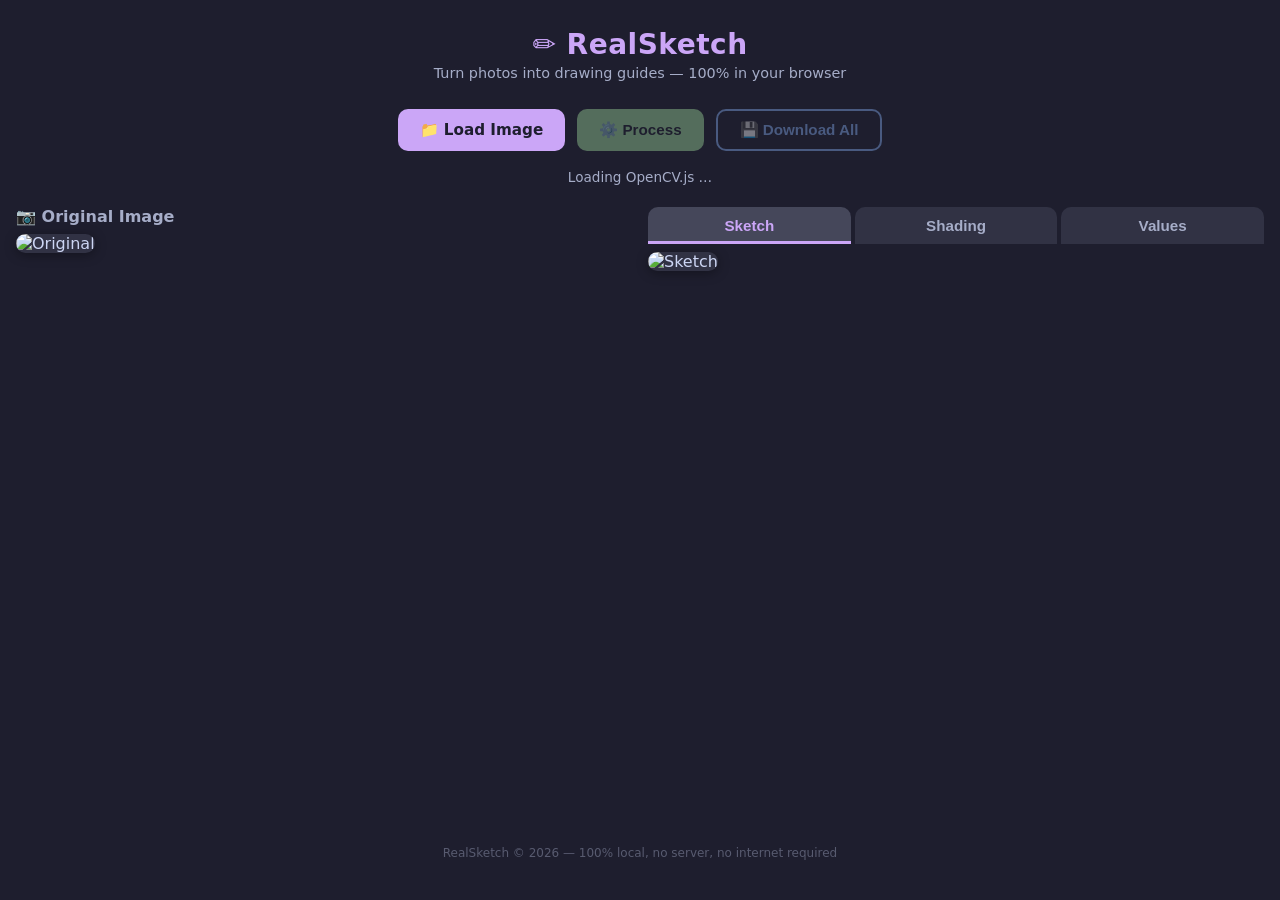
==== docs/index.html @ 071ecc67 "Side-by-side layout: original + result on wide, stacked on narrow" ====
<!doctype html>
<html lang="en">
    <head>
        <meta charset="UTF-8" />
        <meta name="viewport" content="width=device-width, initial-scale=1.0" />
        <title>RealSketch — Drawing Guide</title>

        <!-- PWA -->
        <link rel="manifest" href="manifest.json" />
        <meta name="theme-color" content="#cba6f7" />
        <meta name="apple-mobile-web-app-capable" content="yes" />
        <meta
            name="apple-mobile-web-app-status-bar-style"
            content="black-translucent"
        />
        <link rel="apple-touch-icon" href="icons/icon-192.png" />

        <!-- Styles -->
        <link rel="stylesheet" href="css/style.css" />
    </head>
    <body>
        <!-- HEADER -->
        <header class="app-header">
            <h1>&#x270F;&#xFE0F; RealSketch</h1>
            <p class="subtitle">
                Turn photos into drawing guides — 100% in your browser
            </p>
        </header>

        <!-- CONTROLS -->
        <section class="controls">
            <label class="btn btn-primary" id="btnLoad">
                &#128193; Load Image
                <input type="file" id="fileInput" accept="image/*" hidden />
            </label>
            <button class="btn btn-accent" id="btnProcess" disabled>
                &#9881;&#xFE0F; Process
            </button>
            <button class="btn btn-outline" id="btnExport" disabled>
                &#128190; Download All
            </button>
        </section>

        <!-- STATUS -->
        <div class="status-bar" id="statusBar">Loading OpenCV.js…</div>
        <div class="progress-wrap" id="progressWrap" hidden>
            <div class="progress-bar" id="progressBar"></div>
        </div>

        <!-- COMPARISON CONTAINER (side by side on wide, stacked on narrow) -->
        <section class="comparison" id="comparisonSection" hidden>
            <div class="comparison-panel">
                <h2>&#128247; Original Image</h2>
                <img id="originalImg" alt="Original" />
            </div>
            <div class="comparison-panel">
                <nav class="tabs">
                    <button class="tab active" data-tab="sketch">Sketch</button>
                    <button class="tab" data-tab="shading">Shading</button>
                    <button class="tab" data-tab="values">Values</button>
                </nav>
                <div class="tab-panels">
                    <div class="tab-panel active" id="panel-sketch">
                        <canvas id="canvasSketch" hidden></canvas>
                        <img id="imgSketch" alt="Sketch" />
                    </div>
                    <div class="tab-panel" id="panel-shading">
                        <canvas id="canvasShading" hidden></canvas>
                        <img id="imgShading" alt="Shading" />
                    </div>
                    <div class="tab-panel" id="panel-values">
                        <canvas id="canvasValues" hidden></canvas>
                        <img id="imgValues" alt="Values" />
                    </div>
                </div>
            </div>
        </section>

        <!-- FOOTER -->
        <footer class="app-footer">
            RealSketch &copy; 2026 &mdash; 100% local, no server, no internet
            required
        </footer>

        <!-- OpenCV.js from CDN -->
        <script
            async
            src="https://docs.opencv.org/4.9.0/opencv.js"
            onload="onOpenCvReady()"
            id="opencvjs"
        ></script>
        <!-- App -->
        <script src="js/processing.js"></script>
        <script src="js/app.js"></script>
    </body>
</html>
---- docs/css/style.css ----
/* ============================================================
   RealSketch PWA — Estilos
   Tema oscuro Catppuccin Mocha
   ============================================================ */

*,
*::before,
*::after {
    box-sizing: border-box;
    margin: 0;
    padding: 0;
}

:root {
    --bg: #1e1e2e;
    --surface: #313244;
    --surface2: #45475a;
    --overlay: #585b70;
    --text: #cdd6f4;
    --subtext: #a6adc8;
    --accent: #cba6f7;
    --green: #a6e3a1;
    --red: #f38ba8;
    --blue: #89b4fa;
    --radius: 10px;
    --shadow: 0 2px 12px rgba(0, 0, 0, 0.35);
}

html {
    scroll-behavior: smooth;
}

body {
    font-family:
        "Segoe UI",
        system-ui,
        -apple-system,
        sans-serif;
    background: var(--bg);
    color: var(--text);
    min-height: 100dvh;
    display: flex;
    flex-direction: column;
    align-items: center;
    padding: 0 16px 32px;
}

/* Header */
.app-header {
    text-align: center;
    padding: 28px 0 8px;
}
.app-header h1 {
    font-size: 1.75rem;
    color: var(--accent);
    letter-spacing: 0.5px;
}
.app-header .subtitle {
    font-size: 0.9rem;
    color: var(--subtext);
    margin-top: 4px;
}

/* Controls */
.controls {
    display: flex;
    gap: 12px;
    flex-wrap: wrap;
    justify-content: center;
    margin: 20px 0 12px;
}

.btn {
    display: inline-flex;
    align-items: center;
    gap: 6px;
    padding: 10px 22px;
    border: none;
    border-radius: var(--radius);
    font-size: 0.95rem;
    font-weight: 600;
    cursor: pointer;
    transition:
        background 0.2s,
        opacity 0.2s,
        transform 0.1s;
    user-select: none;
}
.btn:active {
    transform: scale(0.97);
}
.btn:disabled {
    opacity: 0.4;
    cursor: default;
}
.btn-primary {
    background: var(--accent);
    color: #1e1e2e;
}
.btn-primary:hover:not(:disabled) {
    background: #b48be8;
}
.btn-accent {
    background: var(--green);
    color: #1e1e2e;
}
.btn-accent:hover:not(:disabled) {
    background: #8fd694;
}
.btn-outline {
    background: transparent;
    color: var(--blue);
    border: 2px solid var(--blue);
}
.btn-outline:hover:not(:disabled) {
    background: rgba(137, 180, 250, 0.12);
}

/* Status */
.status-bar {
    width: 100%;
    max-width: 720px;
    text-align: center;
    font-size: 0.85rem;
    color: var(--subtext);
    padding: 6px 0;
}

/* Progress */
.progress-wrap {
    width: 100%;
    max-width: 720px;
    height: 6px;
    background: var(--surface);
    border-radius: 3px;
    overflow: hidden;
    margin-bottom: 12px;
}
.progress-bar {
    height: 100%;
    width: 0%;
    background: var(--accent);
    transition: width 0.3s ease;
}

/* Preview / Results — side-by-side comparison */
.comparison {
    width: 100%;
    max-width: 1400px;
    margin-top: 16px;
    display: flex;
    gap: 16px;
    align-items: flex-start;
}
.comparison-panel {
    flex: 1;
    min-width: 0;
}
.comparison-panel h2 {
    font-size: 1rem;
    color: var(--subtext);
    margin-bottom: 8px;
}
.comparison-panel img,
.tab-panel img {
    width: 100%;
    border-radius: var(--radius);
    box-shadow: var(--shadow);
    background: var(--surface);
}

/* Tabs */
.tabs {
    display: flex;
    gap: 4px;
    margin-bottom: 8px;
}
.tab {
    flex: 1;
    padding: 10px 0;
    background: var(--surface);
    color: var(--subtext);
    border: none;
    border-radius: var(--radius) var(--radius) 0 0;
    font-size: 0.95rem;
    font-weight: 600;
    cursor: pointer;
    transition:
        background 0.2s,
        color 0.2s;
}
.tab:hover {
    background: var(--surface2);
}
.tab.active {
    background: var(--surface2);
    color: var(--accent);
    box-shadow: inset 0 -3px 0 var(--accent);
}

.tab-panels {
    position: relative;
}
.tab-panel {
    display: none;
}
.tab-panel.active {
    display: block;
}

/* Footer */
.app-footer {
    margin-top: auto;
    padding: 24px 0 8px;
    font-size: 0.75rem;
    color: var(--overlay);
    text-align: center;
}

/* Responsive */
@media (max-width: 800px) {
    .comparison {
        flex-direction: column;
        max-width: 900px;
    }
    .comparison-panel {
        width: 100%;
    }
}
@media (max-width: 600px) {
    .app-header h1 {
        font-size: 1.35rem;
    }
    .btn {
        padding: 9px 14px;
        font-size: 0.88rem;
    }
    .tabs {
        gap: 2px;
    }
    .tab {
        font-size: 0.82rem;
        padding: 8px 0;
    }
}
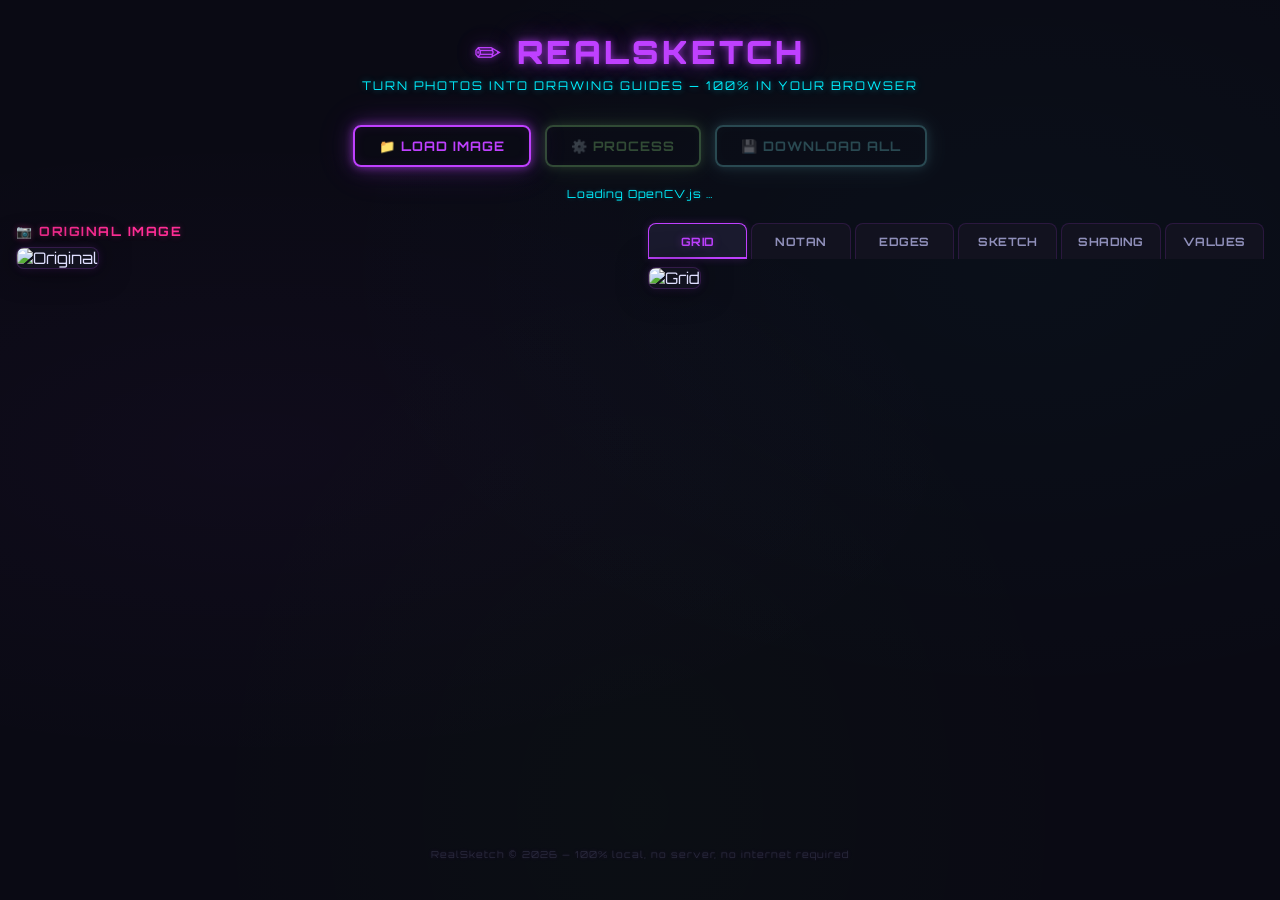
==== commit 2c36ada4: "Add Grid, Edge Map, Notan — 6 realism drawing guides" ====
--- a/docs/index.html
+++ b/docs/index.html
@@ -55,12 +55,27 @@
             </div>
             <div class="comparison-panel">
                 <nav class="tabs">
-                    <button class="tab active" data-tab="sketch">Sketch</button>
+                    <button class="tab active" data-tab="grid">Grid</button>
+                    <button class="tab" data-tab="notan">Notan</button>
+                    <button class="tab" data-tab="edges">Edges</button>
+                    <button class="tab" data-tab="sketch">Sketch</button>
                     <button class="tab" data-tab="shading">Shading</button>
                     <button class="tab" data-tab="values">Values</button>
                 </nav>
                 <div class="tab-panels">
-                    <div class="tab-panel active" id="panel-sketch">
+                    <div class="tab-panel active" id="panel-grid">
+                        <canvas id="canvasGrid" hidden></canvas>
+                        <img id="imgGrid" alt="Grid" />
+                    </div>
+                    <div class="tab-panel" id="panel-notan">
+                        <canvas id="canvasNotan" hidden></canvas>
+                        <img id="imgNotan" alt="Notan" />
+                    </div>
+                    <div class="tab-panel" id="panel-edges">
+                        <canvas id="canvasEdges" hidden></canvas>
+                        <img id="imgEdges" alt="Edges" />
+                    </div>
+                    <div class="tab-panel" id="panel-sketch">
                         <canvas id="canvasSketch" hidden></canvas>
                         <img id="imgSketch" alt="Sketch" />
                     </div>
--- a/docs/css/style.css
+++ b/docs/css/style.css
@@ -1,7 +1,9 @@
 /* ============================================================
-   RealSketch PWA — Estilos
-   Tema oscuro Catppuccin Mocha
+   RealSketch PWA — Neon 80s Theme
+   Retro neon glow lamps: purple, green, cyan, pink
    ============================================================ */
+
+@import url("https://fonts.googleapis.com/css2?family=Orbitron:wght@400;700;900&display=swap");
 
 *,
 *::before,
@@ -12,18 +14,22 @@
 }
 
 :root {
-    --bg: #1e1e2e;
-    --surface: #313244;
-    --surface2: #45475a;
-    --overlay: #585b70;
-    --text: #cdd6f4;
-    --subtext: #a6adc8;
-    --accent: #cba6f7;
-    --green: #a6e3a1;
-    --red: #f38ba8;
-    --blue: #89b4fa;
-    --radius: 10px;
-    --shadow: 0 2px 12px rgba(0, 0, 0, 0.35);
+    --bg: #0a0a14;
+    --surface: #12121f;
+    --surface2: #1a1a2e;
+    --overlay: #2a2a3e;
+    --text: #e0e0ff;
+    --subtext: #9090bb;
+    --neon-purple: #bf40ff;
+    --neon-pink: #ff2d95;
+    --neon-green: #39ff14;
+    --neon-cyan: #00f0ff;
+    --neon-blue: #4d6dff;
+    --radius: 8px;
+    --glow-purple: 0 0 8px #bf40ff88, 0 0 20px #bf40ff44, 0 0 40px #bf40ff22;
+    --glow-green: 0 0 8px #39ff1488, 0 0 20px #39ff1444, 0 0 40px #39ff1422;
+    --glow-cyan: 0 0 8px #00f0ff88, 0 0 20px #00f0ff44, 0 0 40px #00f0ff22;
+    --glow-pink: 0 0 8px #ff2d9588, 0 0 20px #ff2d9544, 0 0 40px #ff2d9522;
 }
 
 html {
@@ -31,12 +37,12 @@
 }
 
 body {
-    font-family:
-        "Segoe UI",
-        system-ui,
-        -apple-system,
-        sans-serif;
+    font-family: "Orbitron", "Segoe UI", system-ui, sans-serif;
     background: var(--bg);
+    background-image:
+        radial-gradient(ellipse at 20% 50%, #bf40ff08 0%, transparent 50%),
+        radial-gradient(ellipse at 80% 30%, #00f0ff06 0%, transparent 50%),
+        radial-gradient(ellipse at 50% 90%, #39ff1405 0%, transparent 50%);
     color: var(--text);
     min-height: 100dvh;
     display: flex;
@@ -45,75 +51,181 @@
     padding: 0 16px 32px;
 }
 
+/* ---- Neon flicker keyframes ---- */
+@keyframes neonFlicker {
+    0%,
+    19%,
+    21%,
+    23%,
+    25%,
+    54%,
+    56%,
+    100% {
+        opacity: 1;
+    }
+    20%,
+    24%,
+    55% {
+        opacity: 0.85;
+    }
+}
+@keyframes neonPulse {
+    0%,
+    100% {
+        text-shadow:
+            0 0 7px #bf40ffaa,
+            0 0 20px #bf40ff66,
+            0 0 42px #bf40ff33,
+            0 0 80px #bf40ff18;
+    }
+    50% {
+        text-shadow:
+            0 0 4px #bf40ff88,
+            0 0 14px #bf40ff44,
+            0 0 28px #bf40ff22,
+            0 0 55px #bf40ff10;
+    }
+}
+@keyframes clickFlash {
+    0% {
+        filter: brightness(1);
+    }
+    50% {
+        filter: brightness(1.8);
+    }
+    100% {
+        filter: brightness(1);
+    }
+}
+
 /* Header */
 .app-header {
     text-align: center;
-    padding: 28px 0 8px;
+    padding: 32px 0 8px;
 }
 .app-header h1 {
-    font-size: 1.75rem;
-    color: var(--accent);
-    letter-spacing: 0.5px;
+    font-size: 2rem;
+    font-weight: 900;
+    color: var(--neon-purple);
+    letter-spacing: 3px;
+    text-transform: uppercase;
+    text-shadow:
+        0 0 7px #bf40ffaa,
+        0 0 20px #bf40ff66,
+        0 0 42px #bf40ff33,
+        0 0 80px #bf40ff18;
+    animation:
+        neonPulse 3s ease-in-out infinite,
+        neonFlicker 8s linear infinite;
 }
 .app-header .subtitle {
-    font-size: 0.9rem;
-    color: var(--subtext);
-    margin-top: 4px;
+    font-size: 0.75rem;
+    font-weight: 400;
+    color: var(--neon-cyan);
+    text-shadow:
+        0 0 6px #00f0ff66,
+        0 0 15px #00f0ff33;
+    margin-top: 6px;
+    letter-spacing: 2px;
+    text-transform: uppercase;
 }
 
 /* Controls */
 .controls {
     display: flex;
-    gap: 12px;
+    gap: 14px;
     flex-wrap: wrap;
     justify-content: center;
-    margin: 20px 0 12px;
+    margin: 24px 0 14px;
 }
 
 .btn {
     display: inline-flex;
     align-items: center;
     gap: 6px;
-    padding: 10px 22px;
-    border: none;
+    padding: 11px 24px;
+    border: 2px solid transparent;
     border-radius: var(--radius);
-    font-size: 0.95rem;
-    font-weight: 600;
+    font-family: "Orbitron", sans-serif;
+    font-size: 0.82rem;
+    font-weight: 700;
+    letter-spacing: 1px;
+    text-transform: uppercase;
     cursor: pointer;
-    transition:
-        background 0.2s,
-        opacity 0.2s,
-        transform 0.1s;
+    transition: all 0.2s ease;
     user-select: none;
-}
-.btn:active {
-    transform: scale(0.97);
+    position: relative;
+    overflow: hidden;
+}
+.btn::after {
+    content: "";
+    position: absolute;
+    inset: 0;
+    opacity: 0;
+    transition: opacity 0.15s;
+}
+.btn:active:not(:disabled) {
+    animation: clickFlash 0.25s ease;
+    transform: scale(0.95);
 }
 .btn:disabled {
-    opacity: 0.4;
+    opacity: 0.3;
     cursor: default;
-}
+    filter: grayscale(0.6);
+}
+
+/* Primary — neon purple */
 .btn-primary {
-    background: var(--accent);
-    color: #1e1e2e;
+    background: transparent;
+    color: var(--neon-purple);
+    border-color: var(--neon-purple);
+    box-shadow:
+        var(--glow-purple),
+        inset 0 0 12px #bf40ff15;
 }
 .btn-primary:hover:not(:disabled) {
-    background: #b48be8;
-}
+    background: #bf40ff18;
+    box-shadow:
+        0 0 12px #bf40ffaa,
+        0 0 30px #bf40ff66,
+        0 0 60px #bf40ff33,
+        inset 0 0 20px #bf40ff20;
+}
+
+/* Accent — neon green */
 .btn-accent {
-    background: var(--green);
-    color: #1e1e2e;
+    background: transparent;
+    color: var(--neon-green);
+    border-color: var(--neon-green);
+    box-shadow:
+        var(--glow-green),
+        inset 0 0 12px #39ff1415;
 }
 .btn-accent:hover:not(:disabled) {
-    background: #8fd694;
-}
+    background: #39ff1418;
+    box-shadow:
+        0 0 12px #39ff14aa,
+        0 0 30px #39ff1466,
+        0 0 60px #39ff1433,
+        inset 0 0 20px #39ff1420;
+}
+
+/* Outline — neon cyan */
 .btn-outline {
     background: transparent;
-    color: var(--blue);
-    border: 2px solid var(--blue);
+    color: var(--neon-cyan);
+    border-color: var(--neon-cyan);
+    box-shadow:
+        var(--glow-cyan),
+        inset 0 0 12px #00f0ff15;
 }
 .btn-outline:hover:not(:disabled) {
-    background: rgba(137, 180, 250, 0.12);
+    background: #00f0ff18;
+    box-shadow:
+        0 0 12px #00f0ffaa,
+        0 0 30px #00f0ff66,
+        0 0 60px #00f0ff33,
+        inset 0 0 20px #00f0ff20;
 }
 
 /* Status */
@@ -121,29 +233,36 @@
     width: 100%;
     max-width: 720px;
     text-align: center;
-    font-size: 0.85rem;
-    color: var(--subtext);
+    font-size: 0.7rem;
+    font-weight: 400;
+    color: var(--neon-cyan);
+    text-shadow: 0 0 4px #00f0ff44;
     padding: 6px 0;
+    letter-spacing: 1px;
 }
 
 /* Progress */
 .progress-wrap {
     width: 100%;
     max-width: 720px;
-    height: 6px;
+    height: 4px;
     background: var(--surface);
-    border-radius: 3px;
+    border-radius: 2px;
     overflow: hidden;
     margin-bottom: 12px;
+    box-shadow: inset 0 0 4px #0004;
 }
 .progress-bar {
     height: 100%;
     width: 0%;
-    background: var(--accent);
+    background: linear-gradient(90deg, var(--neon-green), var(--neon-cyan));
+    box-shadow:
+        0 0 8px #39ff1466,
+        0 0 16px #00f0ff44;
     transition: width 0.3s ease;
 }
 
-/* Preview / Results — side-by-side comparison */
+/* Comparison — side-by-side */
 .comparison {
     width: 100%;
     max-width: 1400px;
@@ -157,15 +276,22 @@
     min-width: 0;
 }
 .comparison-panel h2 {
-    font-size: 1rem;
-    color: var(--subtext);
+    font-size: 0.8rem;
+    font-weight: 700;
+    color: var(--neon-pink);
+    text-shadow: 0 0 6px #ff2d9555;
     margin-bottom: 8px;
+    letter-spacing: 1.5px;
+    text-transform: uppercase;
 }
 .comparison-panel img,
 .tab-panel img {
     width: 100%;
     border-radius: var(--radius);
-    box-shadow: var(--shadow);
+    border: 1px solid #bf40ff30;
+    box-shadow:
+        0 0 10px #bf40ff22,
+        0 0 30px #0008;
     background: var(--surface);
 }
 
@@ -177,25 +303,40 @@
 }
 .tab {
     flex: 1;
-    padding: 10px 0;
+    padding: 10px 2px;
     background: var(--surface);
     color: var(--subtext);
-    border: none;
+    border: 1px solid #bf40ff25;
+    border-bottom: none;
     border-radius: var(--radius) var(--radius) 0 0;
-    font-size: 0.95rem;
-    font-weight: 600;
+    font-family: "Orbitron", sans-serif;
+    font-size: 0.72rem;
+    font-weight: 700;
+    letter-spacing: 0.5px;
+    text-transform: uppercase;
     cursor: pointer;
-    transition:
-        background 0.2s,
-        color 0.2s;
+    transition: all 0.2s;
+    white-space: nowrap;
+    overflow: hidden;
+    text-overflow: ellipsis;
+    min-width: 0;
 }
 .tab:hover {
     background: var(--surface2);
+    color: var(--neon-purple);
+    text-shadow: 0 0 6px #bf40ff44;
 }
 .tab.active {
     background: var(--surface2);
-    color: var(--accent);
-    box-shadow: inset 0 -3px 0 var(--accent);
+    color: var(--neon-purple);
+    text-shadow: 0 0 8px #bf40ff66;
+    border-color: var(--neon-purple);
+    box-shadow:
+        inset 0 -2px 0 var(--neon-purple),
+        0 0 8px #bf40ff33;
+}
+.tab:active {
+    animation: clickFlash 0.2s ease;
 }
 
 .tab-panels {
@@ -212,9 +353,12 @@
 .app-footer {
     margin-top: auto;
     padding: 24px 0 8px;
-    font-size: 0.75rem;
+    font-size: 0.6rem;
+    font-weight: 400;
     color: var(--overlay);
     text-align: center;
+    letter-spacing: 1px;
+    text-shadow: 0 0 4px #bf40ff22;
 }
 
 /* Responsive */
@@ -229,17 +373,21 @@
 }
 @media (max-width: 600px) {
     .app-header h1 {
-        font-size: 1.35rem;
+        font-size: 1.4rem;
+        letter-spacing: 2px;
     }
     .btn {
         padding: 9px 14px;
-        font-size: 0.88rem;
+        font-size: 0.75rem;
     }
     .tabs {
         gap: 2px;
+        flex-wrap: wrap;
     }
     .tab {
-        font-size: 0.82rem;
-        padding: 8px 0;
-    }
-}
+        font-size: 0.58rem;
+        padding: 7px 2px;
+        letter-spacing: 0;
+        min-width: calc(33% - 2px);
+    }
+}
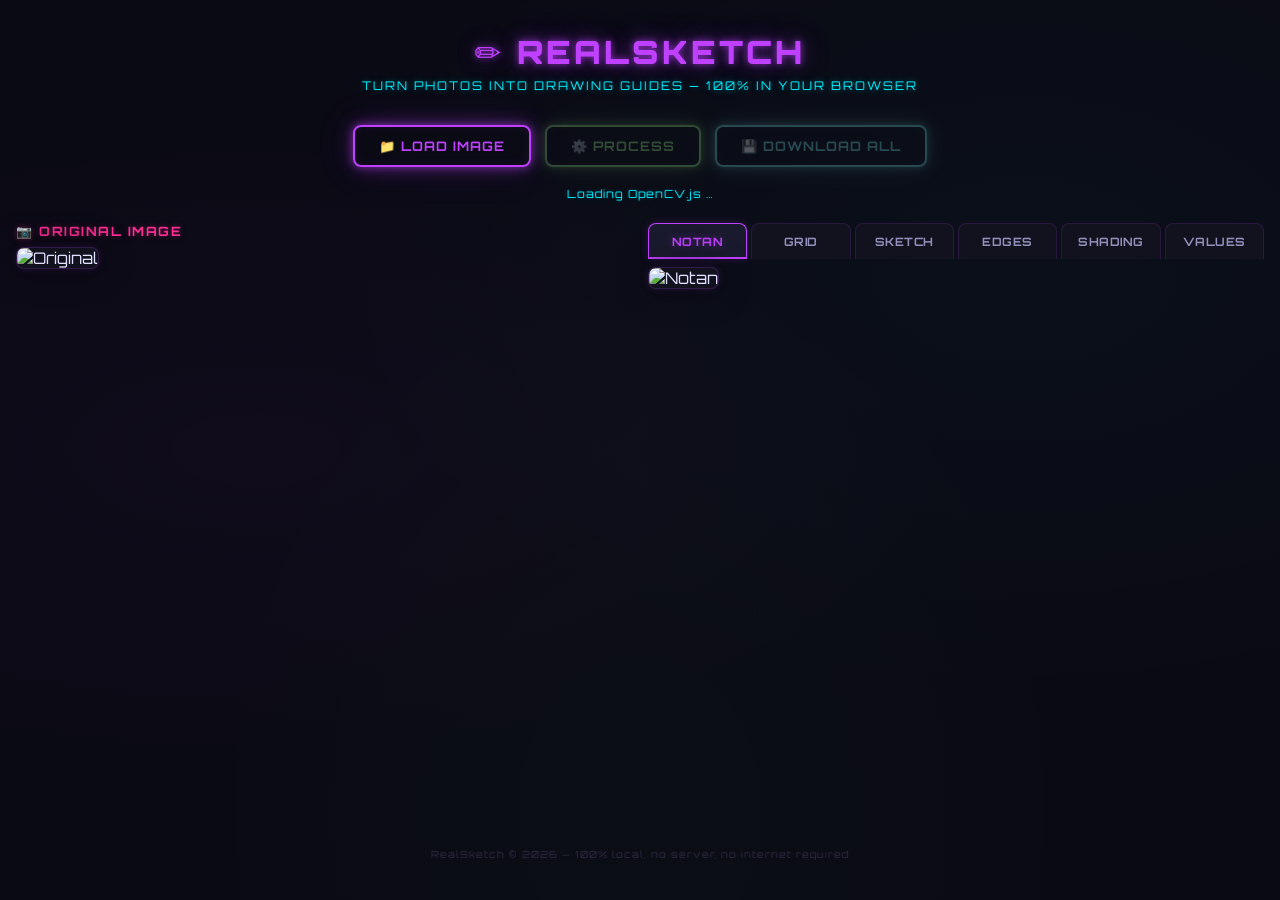
==== commit 2d348d42: "Reorder tabs to real graphite workflow: Notan > Grid > Sketch > Edges > Shading > Values" ====
--- a/docs/index.html
+++ b/docs/index.html
@@ -55,29 +55,29 @@
             </div>
             <div class="comparison-panel">
                 <nav class="tabs">
-                    <button class="tab active" data-tab="grid">Grid</button>
-                    <button class="tab" data-tab="notan">Notan</button>
+                    <button class="tab active" data-tab="notan">Notan</button>
+                    <button class="tab" data-tab="grid">Grid</button>
+                    <button class="tab" data-tab="sketch">Sketch</button>
                     <button class="tab" data-tab="edges">Edges</button>
-                    <button class="tab" data-tab="sketch">Sketch</button>
                     <button class="tab" data-tab="shading">Shading</button>
                     <button class="tab" data-tab="values">Values</button>
                 </nav>
                 <div class="tab-panels">
-                    <div class="tab-panel active" id="panel-grid">
+                    <div class="tab-panel active" id="panel-notan">
+                        <canvas id="canvasNotan" hidden></canvas>
+                        <img id="imgNotan" alt="Notan" />
+                    </div>
+                    <div class="tab-panel" id="panel-grid">
                         <canvas id="canvasGrid" hidden></canvas>
                         <img id="imgGrid" alt="Grid" />
                     </div>
-                    <div class="tab-panel" id="panel-notan">
-                        <canvas id="canvasNotan" hidden></canvas>
-                        <img id="imgNotan" alt="Notan" />
+                    <div class="tab-panel" id="panel-sketch">
+                        <canvas id="canvasSketch" hidden></canvas>
+                        <img id="imgSketch" alt="Sketch" />
                     </div>
                     <div class="tab-panel" id="panel-edges">
                         <canvas id="canvasEdges" hidden></canvas>
                         <img id="imgEdges" alt="Edges" />
-                    </div>
-                    <div class="tab-panel" id="panel-sketch">
-                        <canvas id="canvasSketch" hidden></canvas>
-                        <img id="imgSketch" alt="Sketch" />
                     </div>
                     <div class="tab-panel" id="panel-shading">
                         <canvas id="canvasShading" hidden></canvas>
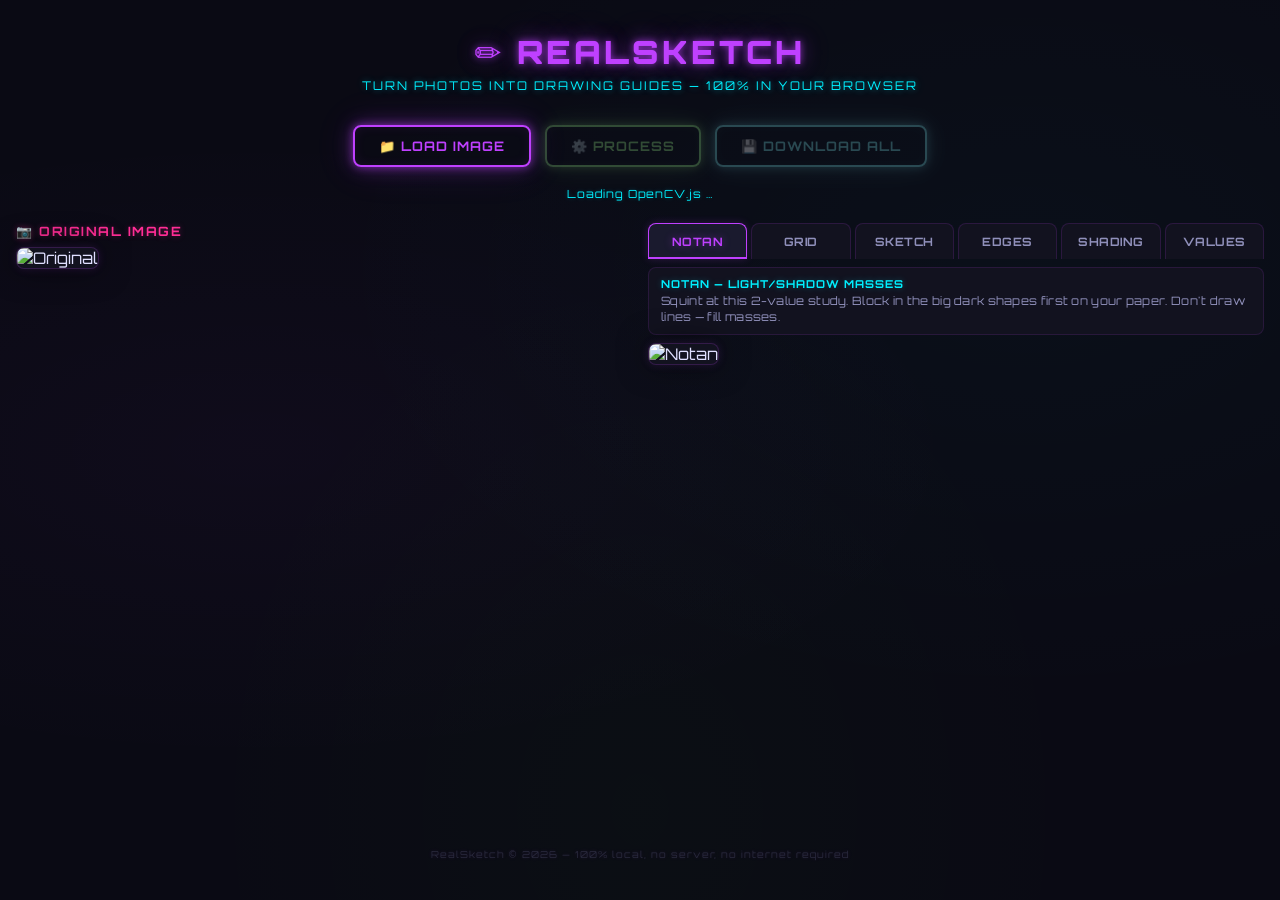
==== commit 471693df: "Add brief drawing instructions to each tab panel" ====
--- a/docs/index.html
+++ b/docs/index.html
@@ -64,26 +64,65 @@
                 </nav>
                 <div class="tab-panels">
                     <div class="tab-panel active" id="panel-notan">
+                        <div class="tab-info">
+                            <strong>Notan — Light/Shadow Masses</strong><br />
+                            Squint at this 2-value study. Block in the big dark
+                            shapes first on your paper. Don't draw lines — fill
+                            masses.
+                        </div>
                         <canvas id="canvasNotan" hidden></canvas>
                         <img id="imgNotan" alt="Notan" />
                     </div>
                     <div class="tab-panel" id="panel-grid">
+                        <div class="tab-info">
+                            <strong>Grid — Proportion Transfer</strong><br />
+                            Draw this same grid lightly on your paper. Copy what
+                            you see in each square, one at a time. Check
+                            alignment at intersections.
+                        </div>
                         <canvas id="canvasGrid" hidden></canvas>
                         <img id="imgGrid" alt="Grid" />
                     </div>
                     <div class="tab-panel" id="panel-sketch">
+                        <div class="tab-info">
+                            <strong>Sketch — Contour Lines</strong><br />
+                            Use light pressure (HB/2H). Trace the main contours
+                            — don't detail yet. Focus on accurate shapes and
+                            placement.
+                        </div>
                         <canvas id="canvasSketch" hidden></canvas>
                         <img id="imgSketch" alt="Sketch" />
                     </div>
                     <div class="tab-panel" id="panel-edges">
+                        <div class="tab-info">
+                            <strong>Edges — Hard / Medium / Soft</strong><br />
+                            Hard edges = sharp pencil, firm strokes. Soft edges
+                            = blend with stump or tissue. Lost edges = let tones
+                            merge. This is what makes realism.
+                        </div>
                         <canvas id="canvasEdges" hidden></canvas>
                         <img id="imgEdges" alt="Edges" />
                     </div>
                     <div class="tab-panel" id="panel-shading">
+                        <div class="tab-info">
+                            <strong
+                                >Shading — Value Zones &amp; Light
+                                Direction</strong
+                            ><br />
+                            Lay in 4 value zones from light to dark. Follow the
+                            arrow for light direction. Build layers gradually —
+                            darks last.
+                        </div>
                         <canvas id="canvasShading" hidden></canvas>
                         <img id="imgShading" alt="Shading" />
                     </div>
                     <div class="tab-panel" id="panel-values">
+                        <div class="tab-info">
+                            <strong>Values — Full Tonal Map</strong><br />
+                            Compare your drawing to this 5-level map. Squint to
+                            check if your darks are dark enough and lights are
+                            preserved. Adjust until they match.
+                        </div>
                         <canvas id="canvasValues" hidden></canvas>
                         <img id="imgValues" alt="Values" />
                     </div>
--- a/docs/css/style.css
+++ b/docs/css/style.css
@@ -349,6 +349,27 @@
     display: block;
 }
 
+/* Tab instruction blurb */
+.tab-info {
+    padding: 8px 12px;
+    margin-bottom: 8px;
+    font-size: 0.72rem;
+    line-height: 1.45;
+    color: var(--subtext);
+    background: var(--surface);
+    border: 1px solid #bf40ff20;
+    border-radius: var(--radius);
+    letter-spacing: 0.3px;
+}
+.tab-info strong {
+    color: var(--neon-cyan);
+    font-family: "Orbitron", sans-serif;
+    font-size: 0.68rem;
+    text-transform: uppercase;
+    letter-spacing: 1px;
+    text-shadow: 0 0 6px #00f0ff44;
+}
+
 /* Footer */
 .app-footer {
     margin-top: auto;
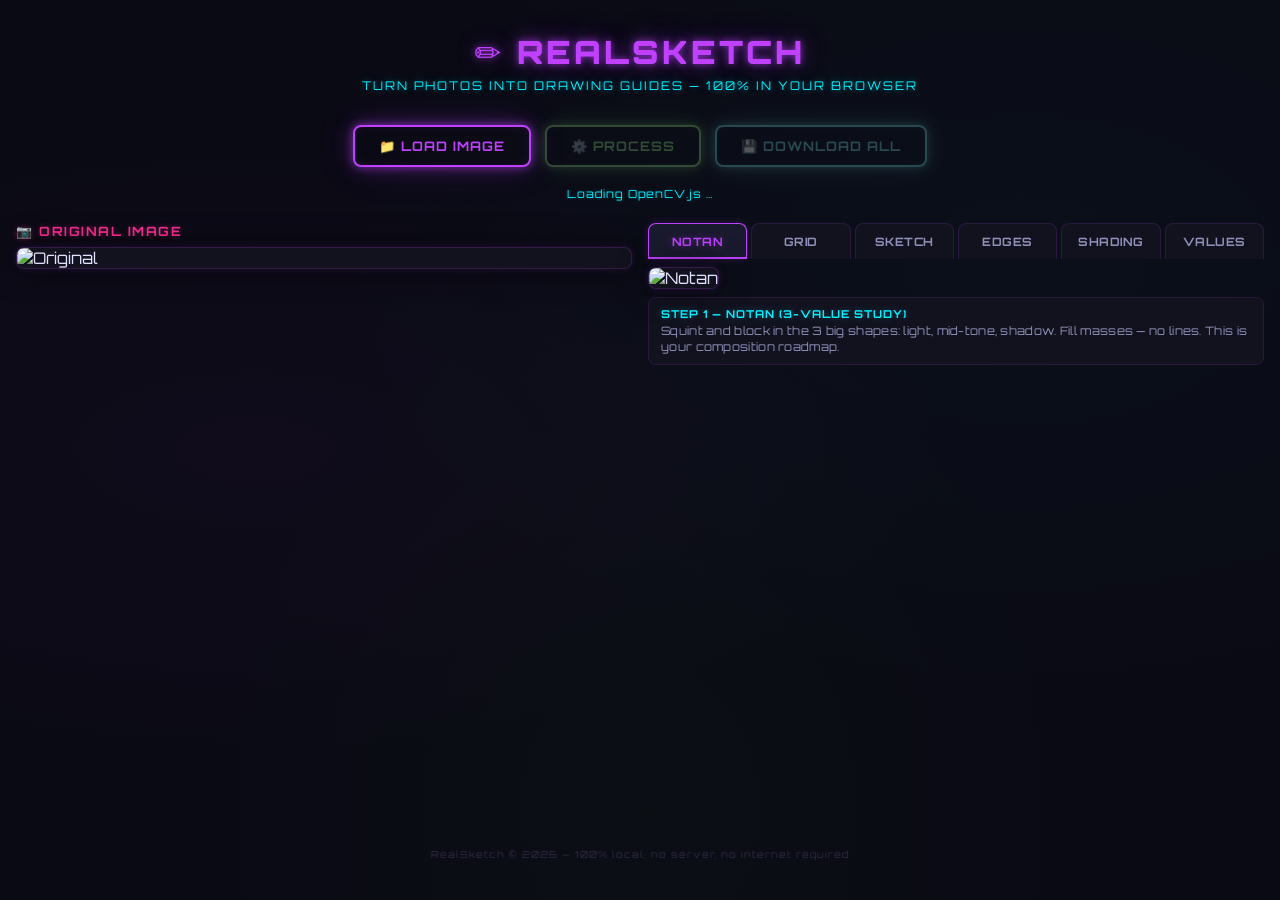
==== commit f2575fd6: "Improve realism tools: 3-val Notan, colored edges on faded photo, clean grid, align panels" ====
--- a/docs/index.html
+++ b/docs/index.html
@@ -64,67 +64,73 @@
                 </nav>
                 <div class="tab-panels">
                     <div class="tab-panel active" id="panel-notan">
-                        <div class="tab-info">
-                            <strong>Notan — Light/Shadow Masses</strong><br />
-                            Squint at this 2-value study. Block in the big dark
-                            shapes first on your paper. Don't draw lines — fill
-                            masses.
-                        </div>
                         <canvas id="canvasNotan" hidden></canvas>
                         <img id="imgNotan" alt="Notan" />
+                        <div class="tab-info">
+                            <strong>Step 1 — Notan (3-Value Study)</strong
+                            ><br />
+                            Squint and block in the 3 big shapes: light,
+                            mid-tone, shadow. Fill masses — no lines. This is
+                            your composition roadmap.
+                        </div>
                     </div>
                     <div class="tab-panel" id="panel-grid">
-                        <div class="tab-info">
-                            <strong>Grid — Proportion Transfer</strong><br />
-                            Draw this same grid lightly on your paper. Copy what
-                            you see in each square, one at a time. Check
-                            alignment at intersections.
-                        </div>
                         <canvas id="canvasGrid" hidden></canvas>
                         <img id="imgGrid" alt="Grid" />
+                        <div class="tab-info">
+                            <strong>Step 2 — Grid (Proportion Transfer)</strong
+                            ><br />
+                            Draw this grid lightly on your paper. Copy one
+                            square at a time. Use the center lines to anchor key
+                            features (eyes, nose).
+                        </div>
                     </div>
                     <div class="tab-panel" id="panel-sketch">
+                        <canvas id="canvasSketch" hidden></canvas>
+                        <img id="imgSketch" alt="Sketch" />
                         <div class="tab-info">
-                            <strong>Sketch — Contour Lines</strong><br />
-                            Use light pressure (HB/2H). Trace the main contours
-                            — don't detail yet. Focus on accurate shapes and
+                            <strong>Step 3 — Sketch (Contour Lines)</strong
+                            ><br />
+                            Light pressure (HB/2H). Trace main contours only —
+                            don't detail yet. Focus on accurate shapes and
                             placement.
                         </div>
-                        <canvas id="canvasSketch" hidden></canvas>
-                        <img id="imgSketch" alt="Sketch" />
                     </div>
                     <div class="tab-panel" id="panel-edges">
-                        <div class="tab-info">
-                            <strong>Edges — Hard / Medium / Soft</strong><br />
-                            Hard edges = sharp pencil, firm strokes. Soft edges
-                            = blend with stump or tissue. Lost edges = let tones
-                            merge. This is what makes realism.
-                        </div>
                         <canvas id="canvasEdges" hidden></canvas>
                         <img id="imgEdges" alt="Edges" />
+                        <div class="tab-info">
+                            <strong
+                                >Step 4 — Edges (Hard / Medium / Soft)</strong
+                            ><br />
+                            Hard edges (red) = sharp pencil, firm strokes.
+                            Medium (yellow) = controlled. Soft (blue) = blend
+                            with stump. This is what makes realism.
+                        </div>
                     </div>
                     <div class="tab-panel" id="panel-shading">
+                        <canvas id="canvasShading" hidden></canvas>
+                        <img id="imgShading" alt="Shading" />
                         <div class="tab-info">
                             <strong
-                                >Shading — Value Zones &amp; Light
-                                Direction</strong
+                                >Step 5 — Shading (Value Zones &amp;
+                                Light)</strong
                             ><br />
                             Lay in 4 value zones from light to dark. Follow the
                             arrow for light direction. Build layers gradually —
                             darks last.
                         </div>
-                        <canvas id="canvasShading" hidden></canvas>
-                        <img id="imgShading" alt="Shading" />
                     </div>
                     <div class="tab-panel" id="panel-values">
-                        <div class="tab-info">
-                            <strong>Values — Full Tonal Map</strong><br />
-                            Compare your drawing to this 5-level map. Squint to
-                            check if your darks are dark enough and lights are
-                            preserved. Adjust until they match.
-                        </div>
                         <canvas id="canvasValues" hidden></canvas>
                         <img id="imgValues" alt="Values" />
+                        <div class="tab-info">
+                            <strong>Step 6 — Values (Full Tonal Map)</strong
+                            ><br />
+                            Compare your drawing to this 5-level map. Squint to
+                            check: are darks dark enough? Lights preserved?
+                            Adjust until they match.
+                        </div>
                     </div>
                 </div>
             </div>
--- a/docs/css/style.css
+++ b/docs/css/style.css
@@ -272,6 +272,10 @@
     align-items: flex-start;
 }
 .comparison-panel {
+    display: flex;
+    flex-direction: column;
+}
+.comparison-panel {
     flex: 1;
     min-width: 0;
 }
@@ -349,10 +353,11 @@
     display: block;
 }
 
-/* Tab instruction blurb */
+/* Tab instruction blurb (below image) */
 .tab-info {
     padding: 8px 12px;
-    margin-bottom: 8px;
+    margin-top: 8px;
+    margin-bottom: 0;
     font-size: 0.72rem;
     line-height: 1.45;
     color: var(--subtext);
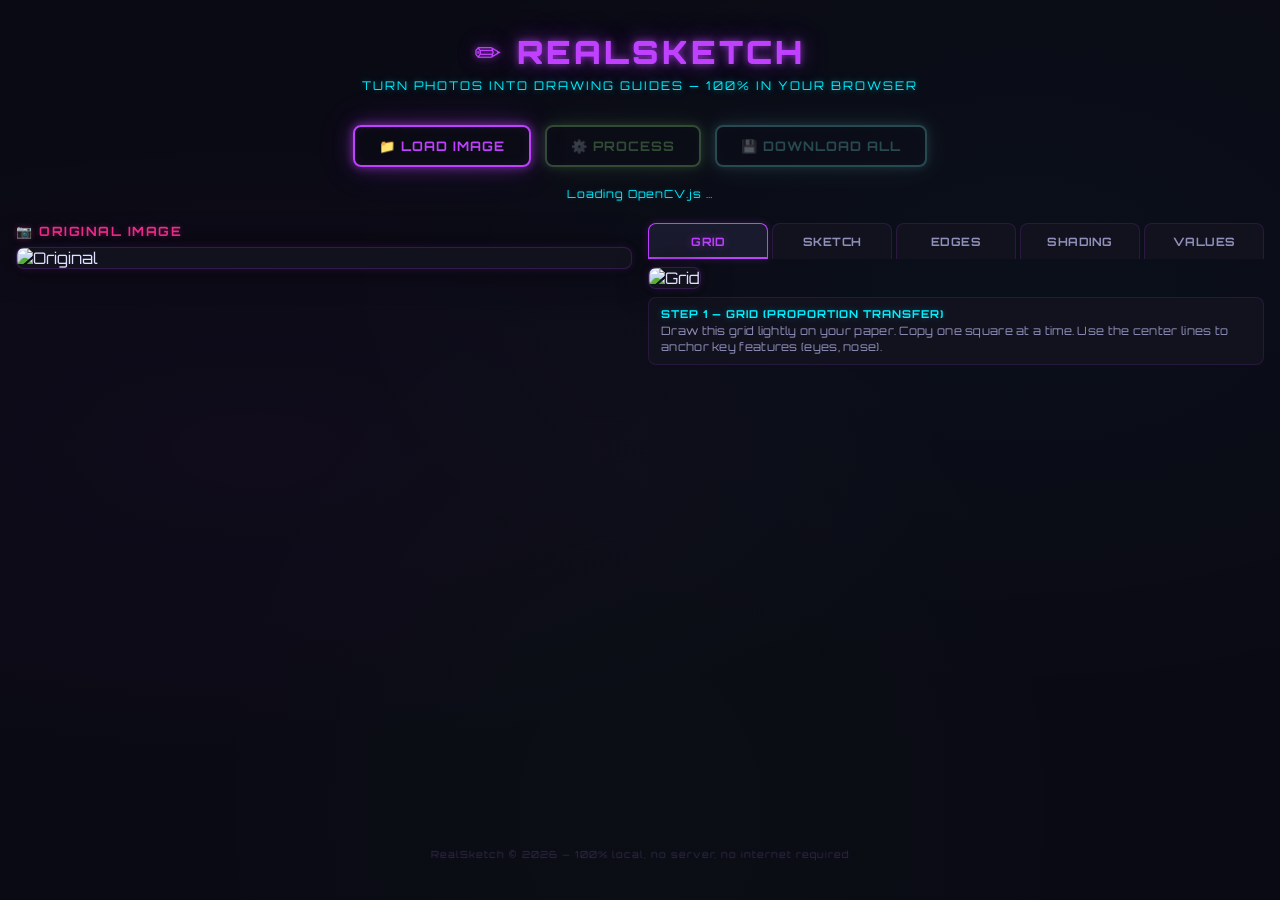
==== commit 6fc0e894: "Remove Notan tab — 5 guides: Grid, Sketch, Edges, Shading, Values" ====
--- a/docs/index.html
+++ b/docs/index.html
@@ -55,30 +55,18 @@
             </div>
             <div class="comparison-panel">
                 <nav class="tabs">
-                    <button class="tab active" data-tab="notan">Notan</button>
-                    <button class="tab" data-tab="grid">Grid</button>
+                    <button class="tab active" data-tab="grid">Grid</button>
                     <button class="tab" data-tab="sketch">Sketch</button>
                     <button class="tab" data-tab="edges">Edges</button>
                     <button class="tab" data-tab="shading">Shading</button>
                     <button class="tab" data-tab="values">Values</button>
                 </nav>
                 <div class="tab-panels">
-                    <div class="tab-panel active" id="panel-notan">
-                        <canvas id="canvasNotan" hidden></canvas>
-                        <img id="imgNotan" alt="Notan" />
-                        <div class="tab-info">
-                            <strong>Step 1 — Notan (3-Value Study)</strong
-                            ><br />
-                            Squint and block in the 3 big shapes: light,
-                            mid-tone, shadow. Fill masses — no lines. This is
-                            your composition roadmap.
-                        </div>
-                    </div>
-                    <div class="tab-panel" id="panel-grid">
+                    <div class="tab-panel active" id="panel-grid">
                         <canvas id="canvasGrid" hidden></canvas>
                         <img id="imgGrid" alt="Grid" />
                         <div class="tab-info">
-                            <strong>Step 2 — Grid (Proportion Transfer)</strong
+                            <strong>Step 1 — Grid (Proportion Transfer)</strong
                             ><br />
                             Draw this grid lightly on your paper. Copy one
                             square at a time. Use the center lines to anchor key
@@ -89,7 +77,7 @@
                         <canvas id="canvasSketch" hidden></canvas>
                         <img id="imgSketch" alt="Sketch" />
                         <div class="tab-info">
-                            <strong>Step 3 — Sketch (Contour Lines)</strong
+                            <strong>Step 2 — Sketch (Contour Lines)</strong
                             ><br />
                             Light pressure (HB/2H). Trace main contours only —
                             don't detail yet. Focus on accurate shapes and
@@ -101,7 +89,7 @@
                         <img id="imgEdges" alt="Edges" />
                         <div class="tab-info">
                             <strong
-                                >Step 4 — Edges (Hard / Medium / Soft)</strong
+                                >Step 3 — Edges (Hard / Medium / Soft)</strong
                             ><br />
                             Hard edges (red) = sharp pencil, firm strokes.
                             Medium (yellow) = controlled. Soft (blue) = blend
@@ -113,7 +101,7 @@
                         <img id="imgShading" alt="Shading" />
                         <div class="tab-info">
                             <strong
-                                >Step 5 — Shading (Value Zones &amp;
+                                >Step 4 — Shading (Value Zones &amp;
                                 Light)</strong
                             ><br />
                             Lay in 4 value zones from light to dark. Follow the
@@ -125,7 +113,7 @@
                         <canvas id="canvasValues" hidden></canvas>
                         <img id="imgValues" alt="Values" />
                         <div class="tab-info">
-                            <strong>Step 6 — Values (Full Tonal Map)</strong
+                            <strong>Step 5 — Values (Full Tonal Map)</strong
                             ><br />
                             Compare your drawing to this 5-level map. Squint to
                             check: are darks dark enough? Lights preserved?
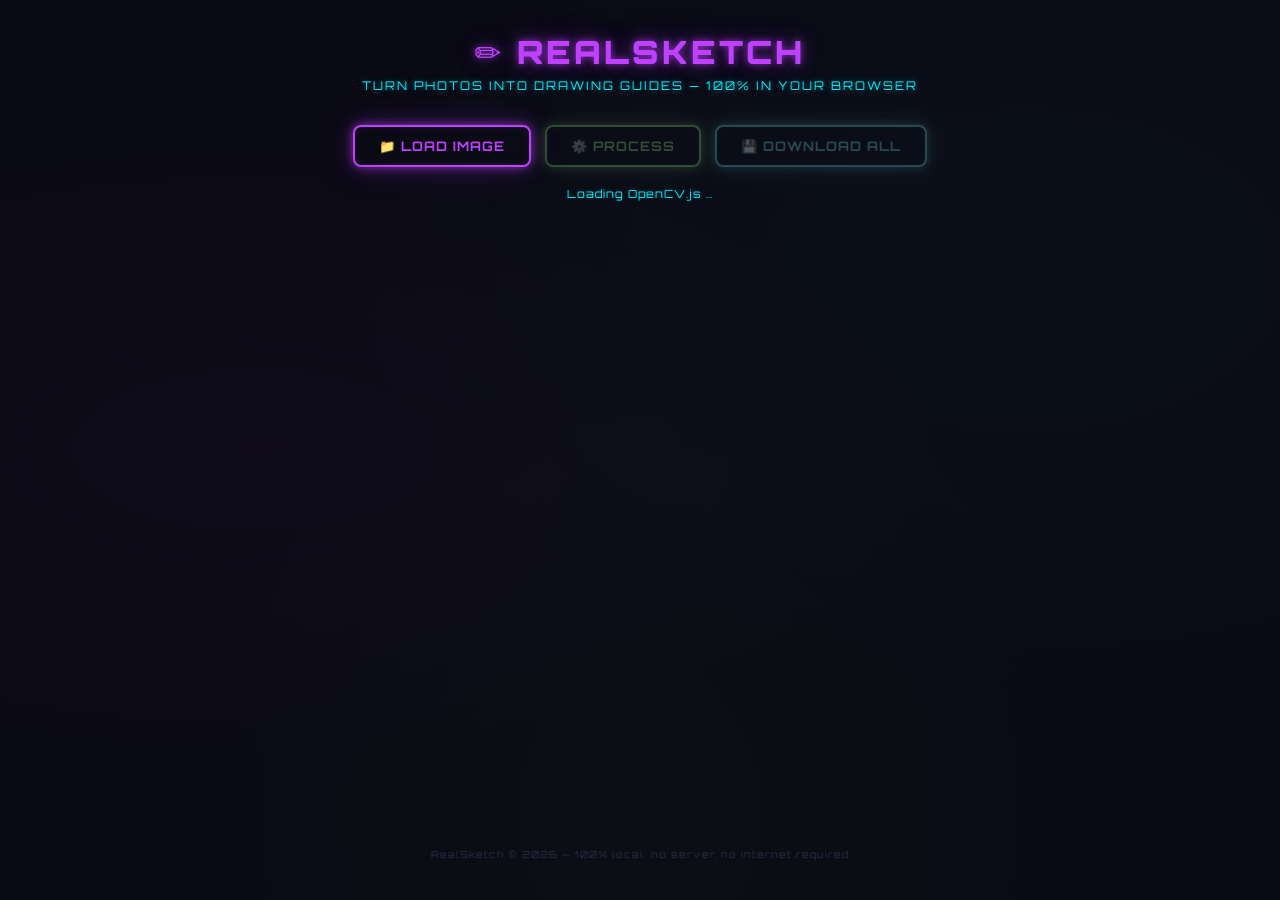
==== commit fb94b27f: "Hide comparison section until image is loaded" ====
--- a/docs/index.html
+++ b/docs/index.html
@@ -48,7 +48,7 @@
         </div>
 
         <!-- COMPARISON CONTAINER (side by side on wide, stacked on narrow) -->
-        <section class="comparison" id="comparisonSection" hidden>
+        <section class="comparison" id="comparisonSection">
             <div class="comparison-panel">
                 <h2>&#128247; Original Image</h2>
                 <img id="originalImg" alt="Original" />
--- a/docs/css/style.css
+++ b/docs/css/style.css
@@ -267,9 +267,12 @@
     width: 100%;
     max-width: 1400px;
     margin-top: 16px;
-    display: flex;
+    display: none;
     gap: 16px;
     align-items: flex-start;
+}
+.comparison.visible {
+    display: flex;
 }
 .comparison-panel {
     display: flex;
